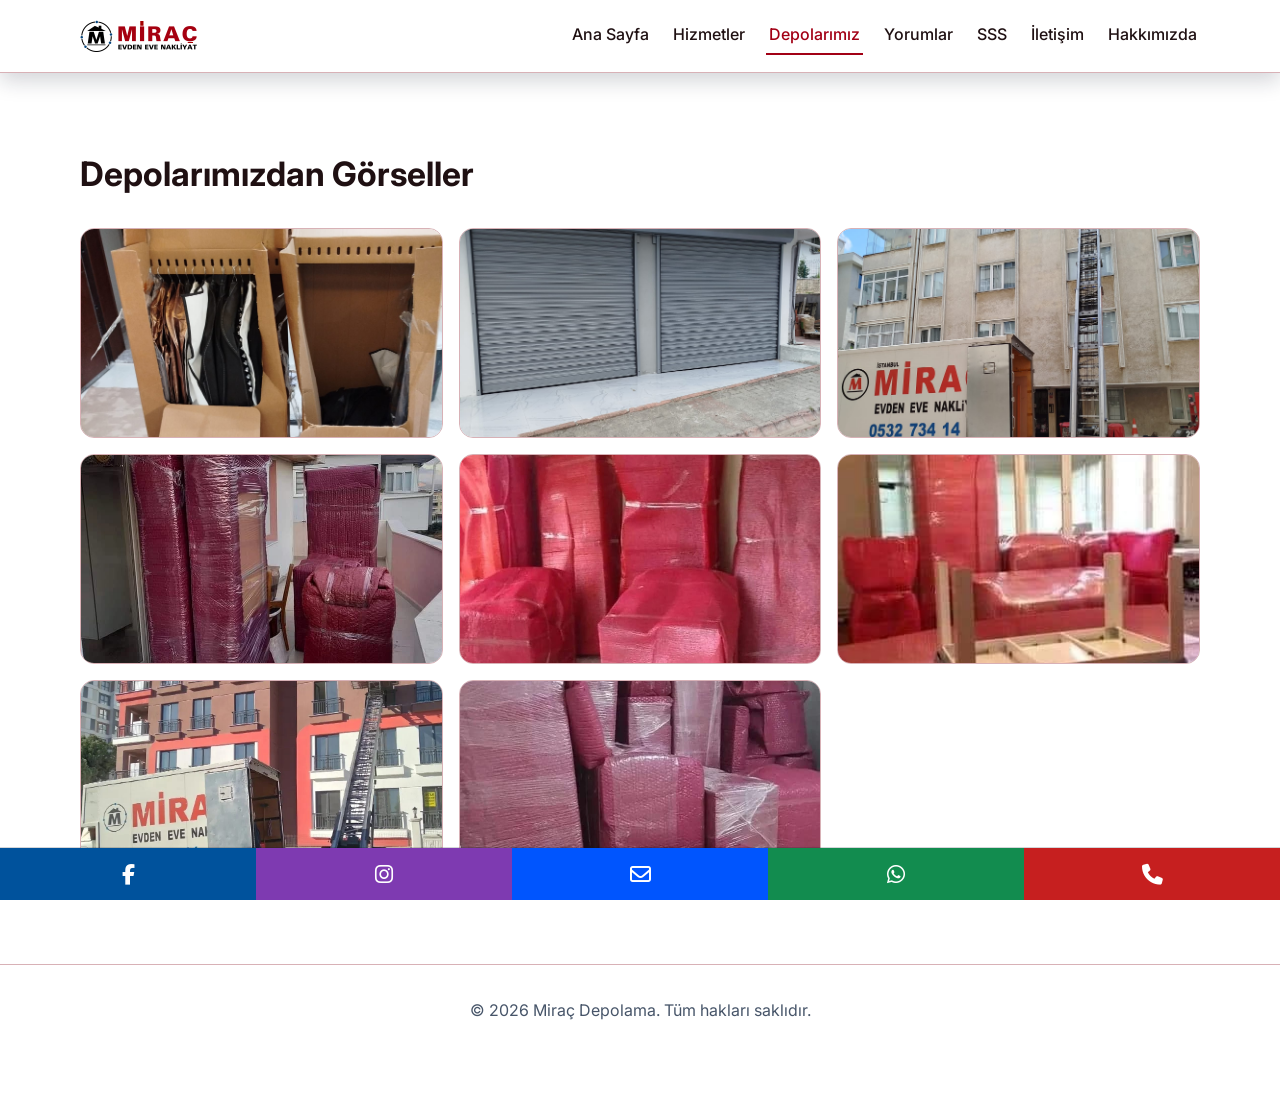
==== depolarimiz.html @ 3e86b01c "Add shortcut icon link in HTML head Added a shortcut icon link to the HTML head." ====
<!DOCTYPE html>
<html lang="tr">
 <head>
  <meta charset="utf-8"/>
  <meta content="width=device-width, initial-scale=1.0" name="viewport"/>
  <title>
   Mira&ccedil; Depolama | Depolar&inodot;m&inodot;z
  </title>
  <link href="https://cdnjs.cloudflare.com/ajax/libs/font-awesome/6.5.2/css/all.min.css" rel="stylesheet"/>
  <link href="https://fonts.googleapis.com" rel="preconnect"/>
  <link crossorigin="" href="https://fonts.gstatic.com" rel="preconnect"/>
  <link href="https://fonts.googleapis.com/css2?family=Inter:wght@400;500;600;700;800&amp;display=swap" rel="stylesheet"/>
  <link href="styles.css" rel="stylesheet"/>
  <link rel="icon" type="image/x-icon" href="assets/images/miracevdeneve_amblem.png">
  <link
      rel="shortcut icon"
      href="assets/images/miracevdeneve_amblem.png"
      type="image/x-icon"
    />
 </head>
 <body>
  <header class="topbar">
   <div class="container nav">
    <a class="logo" href="index.html">
     <img alt="Mira&ccedil; Depolama Logo" class="logo-image" src="assets/images/miracevdeneve_logo.png"/>
    </a>
    <button aria-label="Men&uuml;y&uuml; A&ccedil;/Kapat" class="menu-toggle" id="menuToggle">
     ☰
    </button>
    <nav class="menu" id="mainNav">
     <a href="index.html">
      Ana Sayfa
     </a>
     <a href="hizmetler.html">
      Hizmetler
     </a>
     <a class="active" href="depolarimiz.html">
      Depolar&inodot;m&inodot;z
     </a>
     <a href="yorumlar.html">
      Yorumlar
     </a>
     <a href="sss.html">
      SSS
     </a>
     <a href="iletisim.html">
      &Idot;leti&scedil;im
     </a>
     <a href="hakkimizda.html">
      Hakk&inodot;m&inodot;zda
     </a>
    </nav>
   </div>
  </header>
  <main>
   <section class="section">
    <div class="container">
     <h2>
      Depolar&inodot;m&inodot;zdan G&ouml;rseller
     </h2>
     <div class="gallery">
      <img alt="Depo g&ouml;rseli 1" class="gallery-item" src="assets/images/foto_4.jpeg"/>
      <img alt="Depo g&ouml;rseli 2" class="gallery-item" src="assets/images/foto_5.jpeg"/>
      <img alt="Depo g&ouml;rseli 3" class="gallery-item" src="assets/images/foto_7.jpeg"/>
      <img alt="Depo g&ouml;rseli 4" class="gallery-item" src="assets/images/foto_8.jpeg"/>
      <img alt="Depo g&ouml;rseli 5" class="gallery-item" src="assets/images/foto_9.jpeg"/>
      <img alt="Depo g&ouml;rseli 6" class="gallery-item" src="assets/images/foto_10.jpeg"/>
      <img alt="Depo g&ouml;rseli 7" class="gallery-item" src="assets/images/foto_11.jpeg"/>
      <img alt="Depo g&ouml;rseli 8" class="gallery-item" src="assets/images/foto_12.jpeg"/>
     </div>
    </div>
   </section>
  </main>
  <section class="contact-bar">
   <div class="container contact-bar-inner">
    <a aria-label="Facebook" class="bar-facebook" href="https://www.facebook.com/miracevdenevenakliye" rel="noopener noreferrer" target="_blank">
     <i aria-hidden="true" class="fa-brands fa-facebook-f">
     </i>
    </a>
    <a aria-label="Instagram" class="bar-instagram" href="https://www.instagram.com/miracevdenevenakliye/" rel="noopener noreferrer" target="_blank">
     <i aria-hidden="true" class="fa-brands fa-instagram">
     </i>
    </a>
    <a aria-label="Mail" class="bar-mail" href="mailto:info@miracevdenevenakliye.com.tr">
     <i aria-hidden="true" class="fa-regular fa-envelope">
     </i>
    </a>
    <a aria-label="WhatsApp" class="bar-whatsapp" href="https://wa.me/905327341446?text=Merhaba%20Mira%C3%A7%20Depolama%2C%20bilgi%20almak%20istiyorum." rel="noopener noreferrer" target="_blank">
     <i aria-hidden="true" class="fa-brands fa-whatsapp">
     </i>
    </a>
    <a aria-label="Telefon" class="bar-phone" href="tel:+905327341446">
     <i aria-hidden="true" class="fa-solid fa-phone">
     </i>
    </a>
   </div>
  </section>
  <footer class="footer">
   <div class="container">
    <p>
     &copy;
     <span id="year">
     </span>
     Mira&ccedil; Depolama. T&uuml;m haklar&inodot; sakl&inodot;d&inodot;r.
    </p>
   </div>
  </footer>
  <div aria-hidden="true" class="lightbox" id="lightbox">
   <button aria-label="Kapat" class="lightbox-close" id="lightboxClose">
    &times;
   </button>
   <img alt="B&uuml;y&uuml;k depo g&ouml;rseli" id="lightboxImage" src=""/>
  </div>
  <script src="script.js">
  </script>
 </body>
</html>
---- styles.css ----
:root {
  --bg: #ffffff;
  --text: #1f1012;
  --muted: #5a3b3f;
  --white: #ffffff;
  --primary: #a20015;
  --primary-dark: #850011;
  --border: #d8b1b6;
}

* {
  box-sizing: border-box;
}

html {
  scroll-behavior: smooth;
}

body {
  margin: 0;
  font-family: "Inter", system-ui, -apple-system, Segoe UI, Roboto, Arial, sans-serif;
  background: var(--bg);
  color: var(--text);
  line-height: 1.6;
  padding-bottom: 60px;
}

.container {
  width: min(1120px, 92%);
  margin-inline: auto;
}

.topbar {
  position: sticky;
  top: 0;
  z-index: 1000;
  background: #ffffff;
  backdrop-filter: blur(8px);
  border-bottom: 1px solid var(--border);
  box-shadow: 0 8px 20px rgba(15, 23, 42, 0.18);
}

.nav {
  min-height: 72px;
  display: flex;
  justify-content: space-between;
  align-items: center;
  gap: 1rem;
}

.logo {
  display: flex;
  align-items: center;
  gap: 0;
  font-weight: 800;
  font-size: 1.05rem;
  text-decoration: none;
  color: var(--text);
}

.logo-image {
  width: auto;
  height: 52px;
  max-width: 150px;
  object-fit: contain;
  border-radius: 8px;
}

.menu {
  display: flex;
  gap: 1.1rem;
}

.menu a {
  text-decoration: none;
  color: var(--text);
  font-weight: 500;
  padding: 0.35rem 0.2rem;
  border-bottom: 2px solid transparent;
  transition: color 0.2s ease, border-color 0.2s ease;
}

.menu a:hover {
  color: var(--primary);
  border-bottom-color: var(--primary);
}

.menu a.active {
  color: var(--primary);
  border-bottom-color: var(--primary);
}

.menu-toggle {
  display: none;
  border: 1px solid var(--border);
  background: #ffffff;
  color: var(--text);
  border-radius: 10px;
  padding: 0.45rem 0.65rem;
  font-size: 1.1rem;
}

.hero {
  min-height: 86vh;
  display: flex;
  align-items: center;
  background: #ffffff;
}

.hero-layout {
  display: grid;
  grid-template-columns: 1.1fr 1fr;
  gap: 2rem;
  align-items: center;
}

.hero-content {
  text-align: left;
  max-width: 680px;
}

.badge {
  display: inline-block;
  border: 1px solid #d8b1b6;
  border-radius: 999px;
  padding: 0.4rem 0.85rem;
  font-size: 0.88rem;
  color: #7a0f18;
  background: #f5e6e8;
}

h1 {
  font-size: clamp(2rem, 5vw, 3.3rem);
  line-height: 1.15;
  margin: 1rem 0;
}

h2 {
  font-size: clamp(1.55rem, 3vw, 2.1rem);
  margin-top: 0;
}

.hero p {
  font-size: 1.06rem;
  color: var(--muted);
}

.hero-actions {
  margin-top: 1.2rem;
  display: flex;
  gap: 0.8rem;
  flex-wrap: wrap;
}

.quick-contact {
  margin: 1rem 0 0;
  padding: 0;
  list-style: none;
  display: grid;
  gap: 0.35rem;
  color: var(--muted);
}

.quick-contact strong {
  color: var(--text);
}

.hero-visual {
  border: 1px solid var(--border);
  border-radius: 16px;
  overflow: hidden;
  background: var(--white);
}

.hero-visual img {
  width: 100%;
  height: 100%;
  max-height: 380px;
  object-fit: cover;
  display: block;
}

.hero-stats {
  margin-top: 1.6rem;
  display: grid;
  grid-template-columns: repeat(3, minmax(0, 1fr));
  gap: 0.8rem;
}

.hero-stats article {
  background: var(--white);
  border: 1px solid var(--border);
  border-radius: 12px;
  padding: 0.8rem;
}

.hero-stats strong {
  display: block;
  font-size: 1.05rem;
}

.hero-stats span {
  color: var(--muted);
  font-size: 0.92rem;
}

.btn {
  border: 0;
  border-radius: 12px;
  padding: 0.78rem 1.1rem;
  text-decoration: none;
  font-weight: 600;
  cursor: pointer;
}

.btn.primary {
  background: var(--primary);
  color: white;
}

.btn.primary:hover {
  background: var(--primary-dark);
}

.btn.secondary {
  background: var(--white);
  color: var(--text);
  border: 1px solid var(--border);
}

.contact-action {
  display: inline-flex;
  align-items: center;
  gap: 0.5rem;
}

.contact-action i {
  font-size: 1rem;
}

.whatsapp-btn {
  background: #128c4f;
  color: #ffffff;
}

.whatsapp-btn:hover {
  background: #0e6f3f;
}

.instagram-btn {
  background: #7e3ab1;
  color: #ffffff;
  margin-top: 0.3rem;
}

.instagram-btn:hover {
  background: #6a2f96;
}

.facebook-btn {
  background: #00529c;
  color: #ffffff;
  margin-top: 0.3rem;
}

.facebook-btn:hover {
  background: #145dbf;
}

.mail-btn {
  background: #0055fe;
  color: #ffffff;
  margin-top: 0.3rem;
}

.mail-btn:hover {
  background: #0b5ed7;
}

.section {
  padding: 4.6rem 0;
}

.section.alt {
  background: #ffffff;
}

.section-intro {
  margin-top: -0.5rem;
  color: var(--muted);
}

.trust-strip {
  background: #a20015;
  color: #e2e8f0;
  padding: 1.1rem 0;
}

.trust-grid {
  display: grid;
  grid-template-columns: repeat(4, minmax(0, 1fr));
  gap: 0.8rem;
}

.trust-grid article {
  background: rgba(255, 255, 255, 0.04);
  border: 1px solid rgba(255, 255, 255, 0.12);
  border-radius: 12px;
  padding: 0.8rem;
  text-align: center;
}

.trust-grid strong {
  display: block;
  color: #ffd6dc;
}

.trust-grid span {
  font-size: 0.92rem;
}

.cards,
.gallery {
  display: grid;
  grid-template-columns: repeat(3, minmax(0, 1fr));
  gap: 1rem;
}

.card {
  background: var(--white);
  border: 1px solid var(--border);
  border-radius: 16px;
  padding: 1.1rem;
}

.type-cards {
  margin-top: 1rem;
  display: grid;
  grid-template-columns: repeat(2, minmax(0, 1fr));
  gap: 1rem;
}

.type-card {
  background: var(--white);
  border: 1px solid var(--border);
  border-radius: 18px;
  padding: 1rem;
}

.type-card img {
  width: 100%;
  height: 220px;
  object-fit: cover;
  border-radius: 12px;
  margin-bottom: 0.7rem;
}

.type-card ul {
  margin: 0.7rem 0 0;
  padding-left: 1.2rem;
  color: #334155;
  display: grid;
  gap: 0.35rem;
}

.featured-type {
  border-color: #b91c1c;
  box-shadow: 0 10px 22px rgba(15, 23, 42, 0.12);
}

.comparison {
  margin-top: 1.1rem;
  background: #ffffff;
  border: 1px solid var(--border);
  border-radius: 16px;
  padding: 1rem;
}

.comparison h3 {
  margin-top: 0;
}

.comparison table {
  width: 100%;
  border-collapse: collapse;
  background: var(--white);
  border-radius: 12px;
  overflow: hidden;
}

.comparison th,
.comparison td {
  border-bottom: 1px solid var(--border);
  padding: 0.7rem;
  text-align: left;
  font-size: 0.95rem;
}

.comparison th {
  background: #f7f7f7;
}

.card img {
  width: 100%;
  height: 190px;
  object-fit: cover;
  border-radius: 12px;
  margin-bottom: 0.7rem;
}

.features {
  margin: 0;
  padding-left: 1.2rem;
  display: grid;
  gap: 0.6rem;
}

.process-grid {
  display: grid;
  grid-template-columns: repeat(4, minmax(0, 1fr));
  gap: 1rem;
}

.process-item {
  background: var(--white);
  border: 1px solid var(--border);
  border-radius: 16px;
  padding: 1rem;
}

.process-item span {
  width: 34px;
  height: 34px;
  display: inline-grid;
  place-items: center;
  border-radius: 999px;
  background: #f2d6da;
  color: #7a0f18;
  font-weight: 700;
  margin-bottom: 0.4rem;
}

.gallery img {
  width: 100%;
  height: 210px;
  object-fit: cover;
  border-radius: 14px;
  border: 1px solid var(--border);
  cursor: zoom-in;
}

.faq {
  display: grid;
  gap: 0.8rem;
}

.reviews {
  display: grid;
  grid-template-columns: repeat(3, minmax(0, 1fr));
  gap: 1rem;
}

.review-card {
  background: var(--white);
  border: 1px solid var(--border);
  border-radius: 14px;
  padding: 1rem;
}

.review-card p {
  margin-top: 0;
}

.review-card strong {
  color: #8f0d17;
}

.faq details {
  background: var(--white);
  border: 1px solid var(--border);
  border-radius: 12px;
  padding: 0.8rem 1rem;
}

.faq summary {
  cursor: pointer;
  font-weight: 600;
}

.faq p {
  margin: 0.65rem 0 0;
  color: var(--muted);
}

.lightbox {
  position: fixed;
  inset: 0;
  background: rgba(37, 10, 14, 0.82);
  display: none;
  align-items: center;
  justify-content: center;
  padding: 1rem;
  z-index: 1200;
}

.lightbox.open {
  display: flex;
}

.lightbox img {
  max-width: min(1100px, 96vw);
  max-height: 88vh;
  border-radius: 12px;
  border: 1px solid #b91c1c;
}

.lightbox-close {
  position: absolute;
  top: 14px;
  right: 18px;
  border: 0;
  background: #a20015;
  color: #fff;
  width: 38px;
  height: 38px;
  border-radius: 999px;
  font-size: 1.35rem;
  cursor: pointer;
}

.contact-grid {
  display: grid;
  grid-template-columns: 1fr 1fr;
  gap: 1.2rem;
}

.form {
  display: grid;
  gap: 0.7rem;
  background: var(--white);
  border: 1px solid var(--border);
  border-radius: 16px;
  padding: 1rem;
}

.form label {
  font-size: 0.95rem;
  color: #334155;
  display: grid;
  gap: 0.35rem;
}

.verify-box {
  border: 1px dashed #c98d95;
  border-radius: 12px;
  padding: 0.75rem;
  background: #ffffff;
}

.recaptcha-box {
  display: flex;
  justify-content: flex-start;
}

.g-recaptcha {
  transform-origin: left top;
}

input,
select,
textarea {
  width: 100%;
  border: 1px solid #d8b1b6;
  border-radius: 10px;
  padding: 0.68rem;
  font: inherit;
}

input:focus,
select:focus,
textarea:focus {
  outline: 2px solid #e7c0c5;
  border-color: #b91c1c;
}

.feedback {
  min-height: 1.4rem;
  margin: 0;
  font-weight: 600;
}

.feedback.success {
  color: #8f0d17;
}

.feedback.error {
  color: #b91c1c;
}

.contact-bar {
  position: fixed;
  left: 0;
  right: 0;
  bottom: 0;
  z-index: 1200;
  border-top: 1px solid rgba(15, 23, 42, 0.18);
}

.contact-bar-inner {
  width: 100% !important;
  display: grid;
  grid-template-columns: repeat(5, minmax(0, 1fr));
  gap: 0;
  padding: 0;
}

.contact-bar-inner a {
  text-decoration: none;
  font-weight: 700;
  font-size: 1.2rem;
  line-height: 1;
  color: #ffffff;
  display: grid;
  place-items: center;
  min-height: 52px;
}

.contact-bar-inner a i {
  font-size: 1.3rem;
}

.contact-bar-inner .bar-facebook {
  background: #00529c;
}

.contact-bar-inner .bar-instagram {
  background: #7e3ab1;
}

.contact-bar-inner .bar-mail {
  background: #0055fe;
}

.contact-bar-inner .bar-whatsapp {
  background: #128c4f;
}

.contact-bar-inner .bar-phone {
  background: #c61f1f;
}

.footer {
  border-top: 1px solid var(--border);
  background: var(--white);
  padding: 1.1rem 0;
  text-align: center;
  color: #475569;
}

.cta-band {
  background: #a20015;
  color: #fff;
}

.cta-content {
  display: flex;
  align-items: center;
  justify-content: space-between;
  gap: 1rem;
}

.cta-content h2 {
  margin-bottom: 0.4rem;
}

.cta-content p {
  margin: 0;
  color: #f5c8cf;
}

.cta-actions {
  display: flex;
  gap: 0.6rem;
  flex-wrap: wrap;
}

@media (max-width: 900px) {
  .cards,
  .gallery,
  .trust-grid,
  .type-cards,
  .reviews,
  .hero-layout,
  .process-grid,
  .contact-grid {
    grid-template-columns: 1fr;
  }

  .hero-content {
    max-width: 100%;
  }

  .cta-content {
    flex-direction: column;
    align-items: flex-start;
  }

  .contact-bar-inner {
    grid-template-columns: repeat(5, minmax(0, 1fr));
  }
}

@media (max-width: 760px) {
  .menu-toggle {
    display: inline-block;
  }

  .menu {
    position: absolute;
    top: 72px;
    right: 4%;
    display: none;
    flex-direction: column;
    background: #ffffff;
    border: 1px solid var(--border);
    border-radius: 12px;
    padding: 0.5rem;
    min-width: 180px;
    box-shadow: 0 10px 24px rgba(15, 23, 42, 0.2);
  }

  .menu.open {
    display: flex;
  }
}
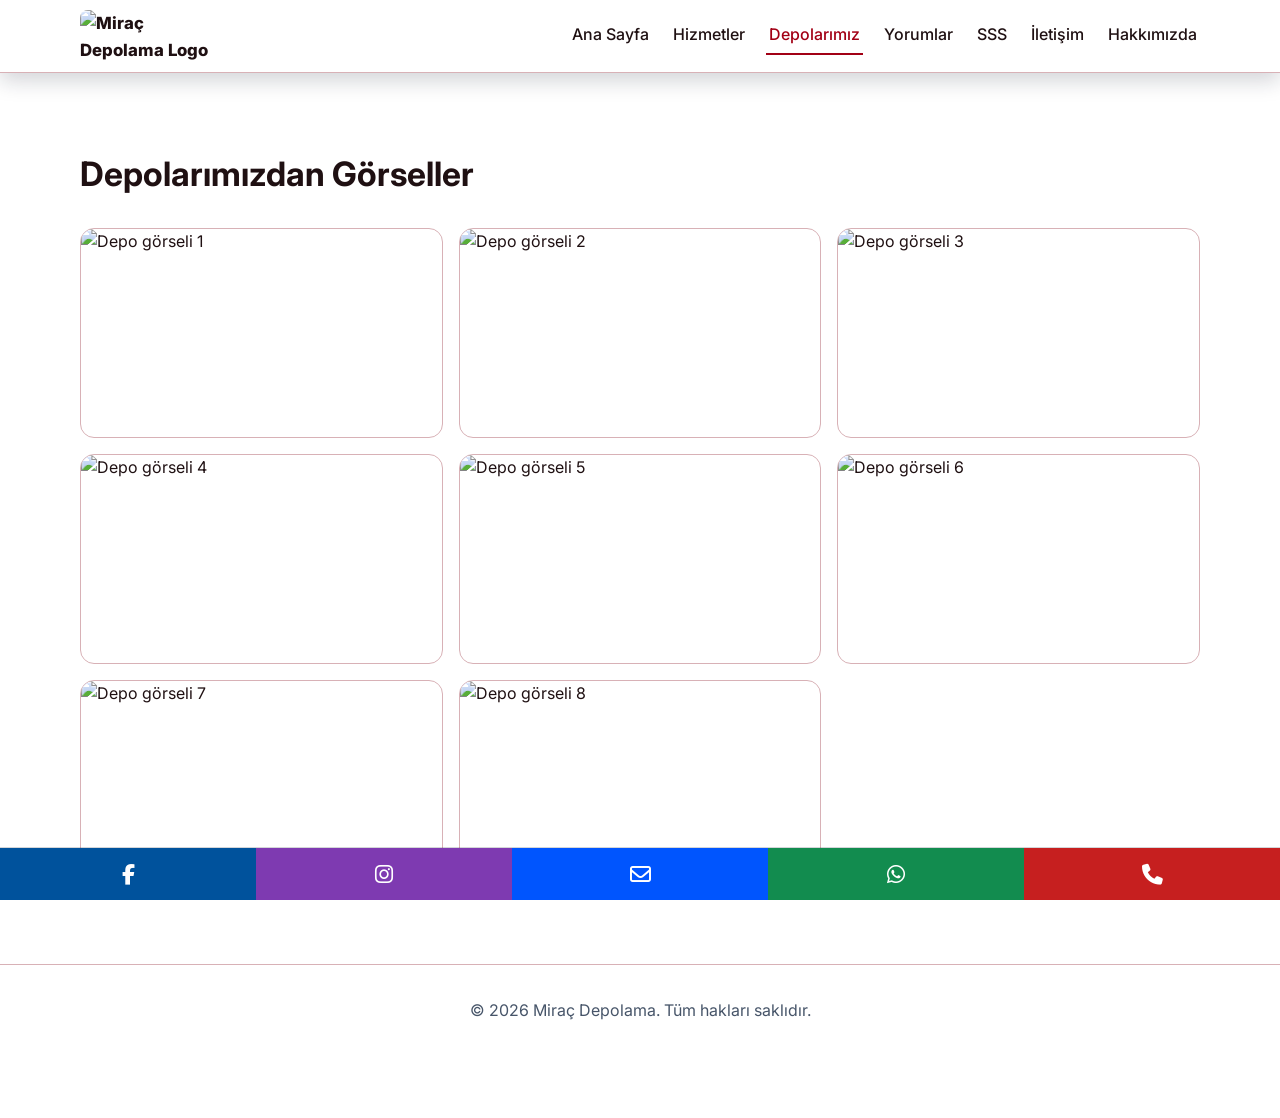
==== commit db968ae0: "Add files via upload" ====
--- a/depolarimiz.html
+++ b/depolarimiz.html
@@ -11,18 +11,12 @@
   <link crossorigin="" href="https://fonts.gstatic.com" rel="preconnect"/>
   <link href="https://fonts.googleapis.com/css2?family=Inter:wght@400;500;600;700;800&amp;display=swap" rel="stylesheet"/>
   <link href="styles.css" rel="stylesheet"/>
-  <link rel="icon" type="image/x-icon" href="assets/images/miracevdeneve_amblem.png">
-  <link
-      rel="shortcut icon"
-      href="assets/images/miracevdeneve_amblem.png"
-      type="image/x-icon"
-    />
  </head>
  <body>
   <header class="topbar">
    <div class="container nav">
     <a class="logo" href="index.html">
-     <img alt="Mira&ccedil; Depolama Logo" class="logo-image" src="assets/images/miracevdeneve_logo.png"/>
+     <img alt="Mira&ccedil; Depolama Logo" class="logo-image" src="logo.png"/>
     </a>
     <button aria-label="Men&uuml;y&uuml; A&ccedil;/Kapat" class="menu-toggle" id="menuToggle">
      ☰
@@ -59,21 +53,21 @@
       Depolar&inodot;m&inodot;zdan G&ouml;rseller
      </h2>
      <div class="gallery">
-      <img alt="Depo g&ouml;rseli 1" class="gallery-item" src="assets/images/foto_4.jpeg"/>
-      <img alt="Depo g&ouml;rseli 2" class="gallery-item" src="assets/images/foto_5.jpeg"/>
-      <img alt="Depo g&ouml;rseli 3" class="gallery-item" src="assets/images/foto_7.jpeg"/>
-      <img alt="Depo g&ouml;rseli 4" class="gallery-item" src="assets/images/foto_8.jpeg"/>
-      <img alt="Depo g&ouml;rseli 5" class="gallery-item" src="assets/images/foto_9.jpeg"/>
-      <img alt="Depo g&ouml;rseli 6" class="gallery-item" src="assets/images/foto_10.jpeg"/>
-      <img alt="Depo g&ouml;rseli 7" class="gallery-item" src="assets/images/foto_11.jpeg"/>
-      <img alt="Depo g&ouml;rseli 8" class="gallery-item" src="assets/images/foto_12.jpeg"/>
+      <img alt="Depo g&ouml;rseli 1" class="gallery-item" src="foto_4.jpeg"/>
+      <img alt="Depo g&ouml;rseli 2" class="gallery-item" src="foto_5.jpeg"/>
+      <img alt="Depo g&ouml;rseli 3" class="gallery-item" src="foto_7.jpeg"/>
+      <img alt="Depo g&ouml;rseli 4" class="gallery-item" src="foto_8.jpeg"/>
+      <img alt="Depo g&ouml;rseli 5" class="gallery-item" src="foto_9.jpeg"/>
+      <img alt="Depo g&ouml;rseli 6" class="gallery-item" src="foto_10.jpeg"/>
+      <img alt="Depo g&ouml;rseli 7" class="gallery-item" src="foto_11.jpeg"/>
+      <img alt="Depo g&ouml;rseli 8" class="gallery-item" src="foto_12.jpeg"/>
      </div>
     </div>
    </section>
   </main>
   <section class="contact-bar">
    <div class="container contact-bar-inner">
-    <a aria-label="Facebook" class="bar-facebook" href="https://www.facebook.com/miracevdenevenakliye" rel="noopener noreferrer" target="_blank">
+    <a aria-label="Facebook" class="bar-facebook" href="https://www.facebook.com/share/1Hf4mJ1vze/" rel="noopener noreferrer" target="_blank">
      <i aria-hidden="true" class="fa-brands fa-facebook-f">
      </i>
     </a>
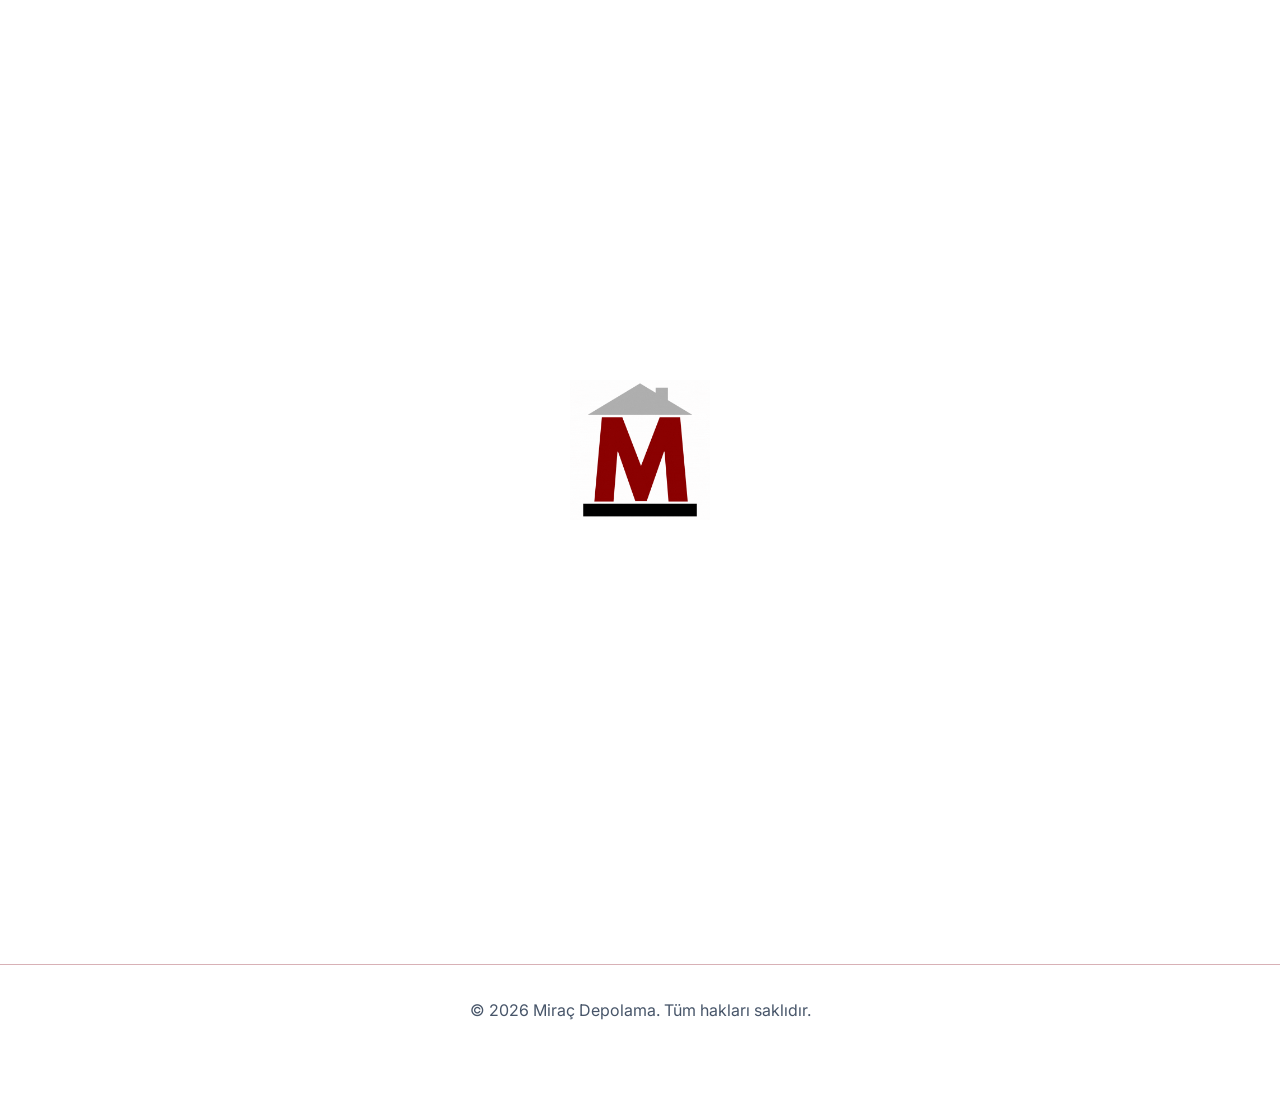
==== commit 8180c2ae: "Add files via upload" ====
--- a/depolarimiz.html
+++ b/depolarimiz.html
@@ -3,6 +3,7 @@
  <head>
   <meta charset="utf-8"/>
   <meta content="width=device-width, initial-scale=1.0" name="viewport"/>
+    <link href="assets/images/amblem.png" rel="icon" type="image/png"/>
   <title>
    Mira&ccedil; Depolama | Depolar&inodot;m&inodot;z
   </title>
@@ -16,7 +17,7 @@
   <header class="topbar">
    <div class="container nav">
     <a class="logo" href="index.html">
-     <img alt="Mira&ccedil; Depolama Logo" class="logo-image" src="logo.png"/>
+     <img alt="Mira&ccedil; Depolama Logo" class="logo-image" src="assets/images/logo.png"/>
     </a>
     <button aria-label="Men&uuml;y&uuml; A&ccedil;/Kapat" class="menu-toggle" id="menuToggle">
      ☰
@@ -53,14 +54,14 @@
       Depolar&inodot;m&inodot;zdan G&ouml;rseller
      </h2>
      <div class="gallery">
-      <img alt="Depo g&ouml;rseli 1" class="gallery-item" src="foto_4.jpeg"/>
-      <img alt="Depo g&ouml;rseli 2" class="gallery-item" src="foto_5.jpeg"/>
-      <img alt="Depo g&ouml;rseli 3" class="gallery-item" src="foto_7.jpeg"/>
-      <img alt="Depo g&ouml;rseli 4" class="gallery-item" src="foto_8.jpeg"/>
-      <img alt="Depo g&ouml;rseli 5" class="gallery-item" src="foto_9.jpeg"/>
-      <img alt="Depo g&ouml;rseli 6" class="gallery-item" src="foto_10.jpeg"/>
-      <img alt="Depo g&ouml;rseli 7" class="gallery-item" src="foto_11.jpeg"/>
-      <img alt="Depo g&ouml;rseli 8" class="gallery-item" src="foto_12.jpeg"/>
+      <img alt="Depo g&ouml;rseli 1" class="gallery-item" src="assets/images/foto_4.jpeg"/>
+      <img alt="Depo g&ouml;rseli 2" class="gallery-item" src="assets/images/foto_5.jpeg"/>
+      <img alt="Depo g&ouml;rseli 3" class="gallery-item" src="assets/images/foto_7.jpeg"/>
+      <img alt="Depo g&ouml;rseli 4" class="gallery-item" src="assets/images/foto_8.jpeg"/>
+      <img alt="Depo g&ouml;rseli 5" class="gallery-item" src="assets/images/foto_9.jpeg"/>
+      <img alt="Depo g&ouml;rseli 6" class="gallery-item" src="assets/images/foto_10.jpeg"/>
+      <img alt="Depo g&ouml;rseli 7" class="gallery-item" src="assets/images/foto_11.jpeg"/>
+      <img alt="Depo g&ouml;rseli 8" class="gallery-item" src="assets/images/foto_12.jpeg"/>
      </div>
     </div>
    </section>
--- a/styles.css
+++ b/styles.css
@@ -23,6 +23,29 @@
   color: var(--text);
   line-height: 1.6;
   padding-bottom: 60px;
+}
+
+#pageLoader {
+  position: fixed;
+  inset: 0;
+  z-index: 9999;
+  display: grid;
+  place-items: center;
+  background: #ffffff;
+  opacity: 1;
+  visibility: visible;
+  transition: opacity 0.3s ease, visibility 0.3s ease;
+}
+
+#pageLoader.hidden {
+  opacity: 0;
+  visibility: hidden;
+}
+
+.page-loader-gif {
+  width: min(140px, 28vw);
+  height: auto;
+  display: block;
 }
 
 .container {
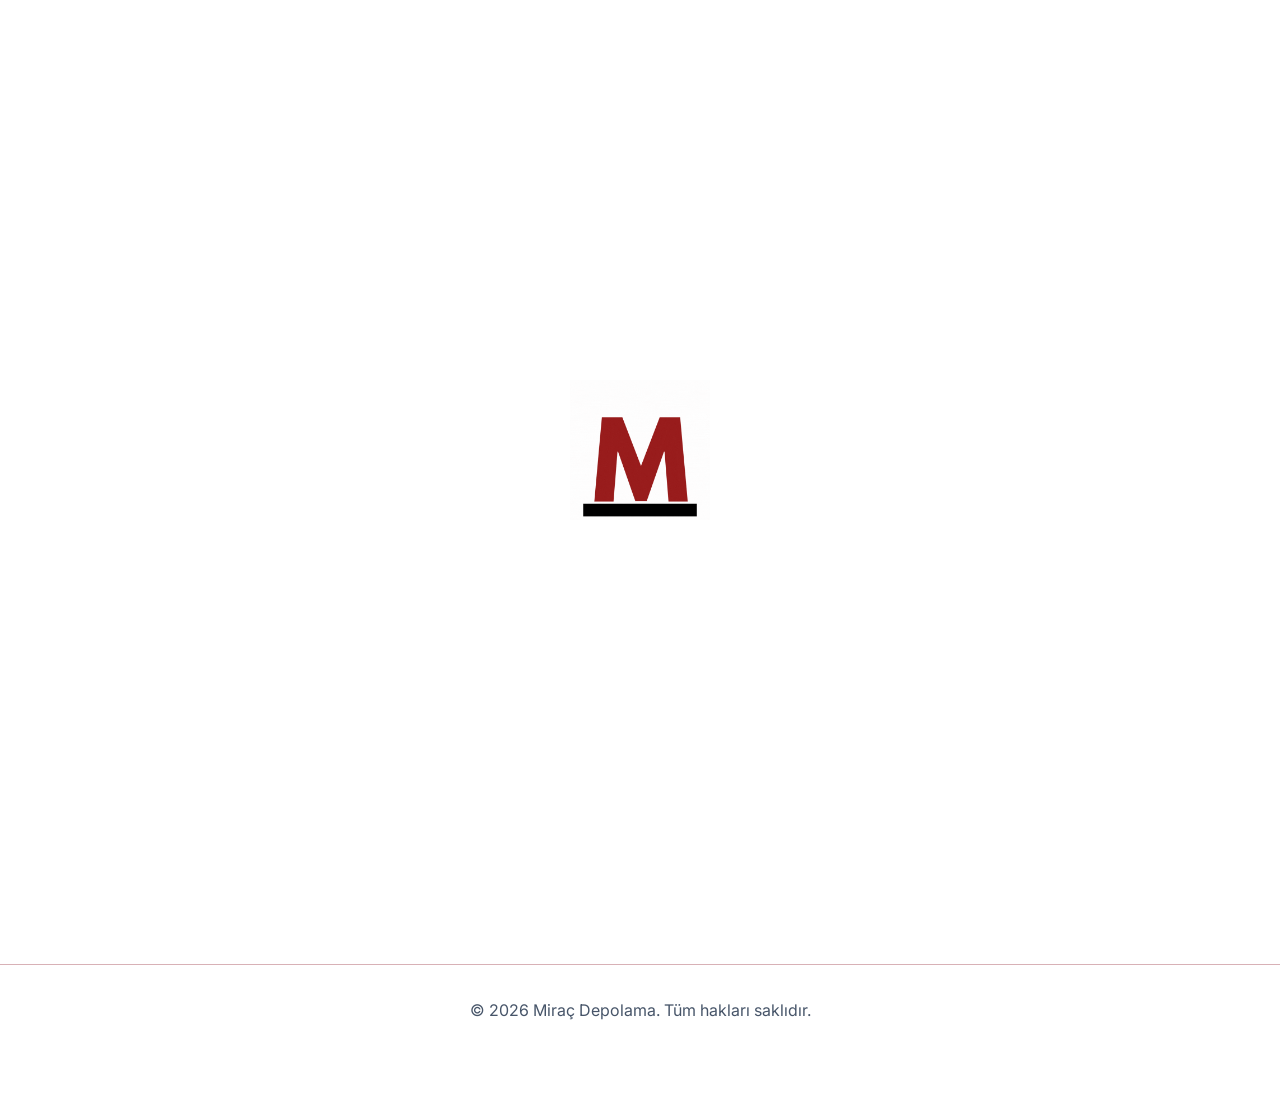
==== commit e8a04efb: "Update depolarimiz.html" ====
--- a/depolarimiz.html
+++ b/depolarimiz.html
@@ -3,7 +3,7 @@
  <head>
   <meta charset="utf-8"/>
   <meta content="width=device-width, initial-scale=1.0" name="viewport"/>
-    <link href="assets/images/amblem.png" rel="icon" type="image/png"/>
+    <link href="assets/images/miracevdeneve_amblem.png" rel="icon" type="image/png"/>
   <title>
    Mira&ccedil; Depolama | Depolar&inodot;m&inodot;z
   </title>
@@ -17,7 +17,7 @@
   <header class="topbar">
    <div class="container nav">
     <a class="logo" href="index.html">
-     <img alt="Mira&ccedil; Depolama Logo" class="logo-image" src="assets/images/logo.png"/>
+     <img alt="Mira&ccedil; Depolama Logo" class="logo-image" src="assets/images/miravevdeneve_logo.png"/>
     </a>
     <button aria-label="Men&uuml;y&uuml; A&ccedil;/Kapat" class="menu-toggle" id="menuToggle">
      ☰
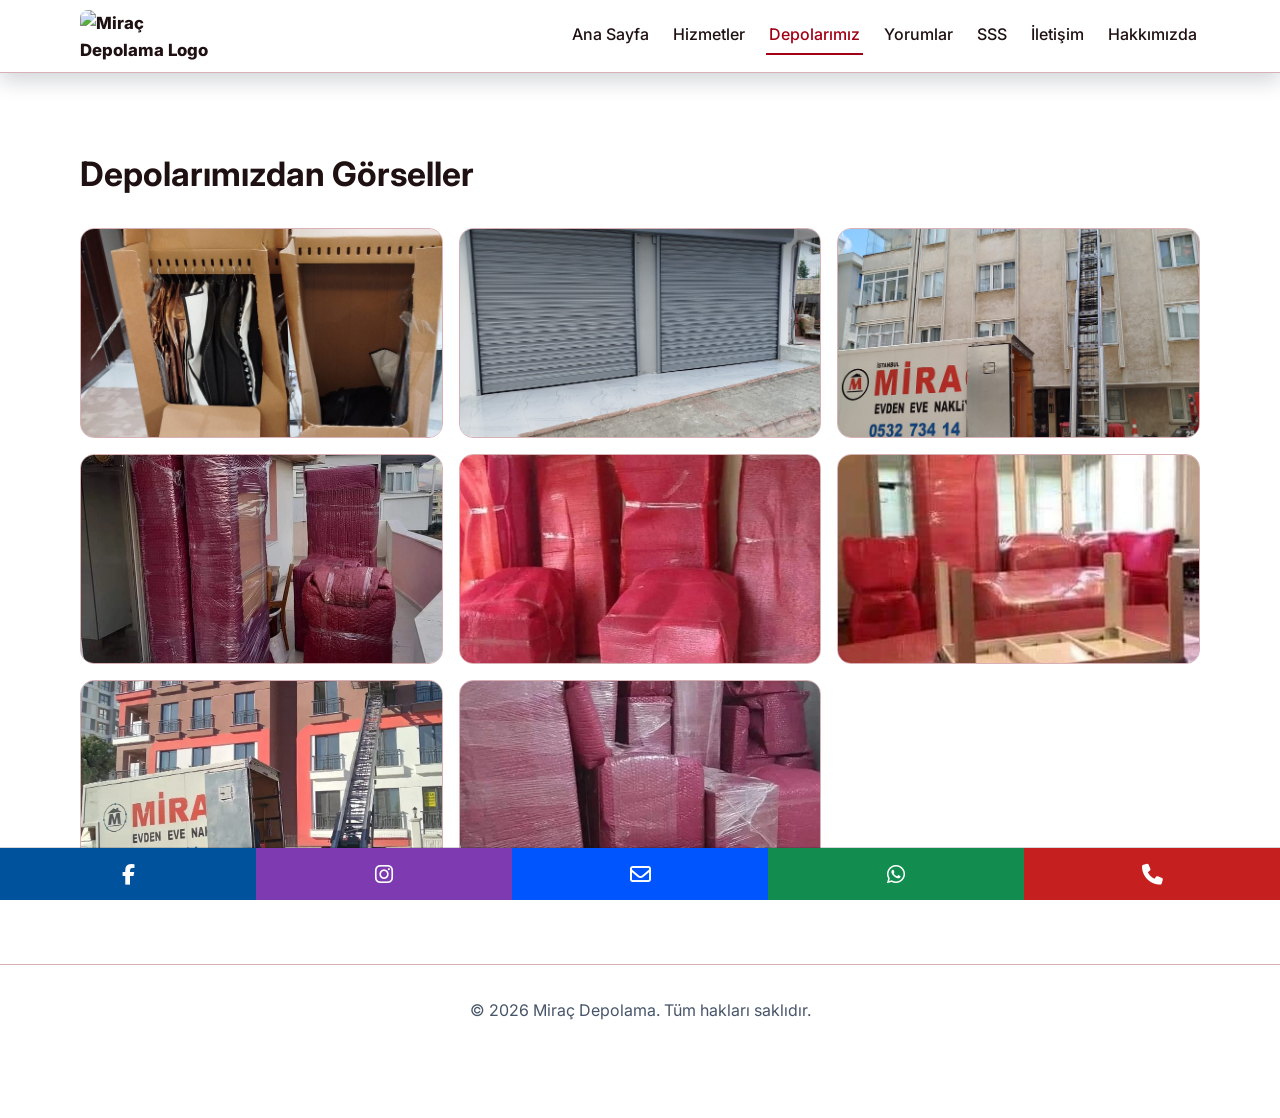
==== commit 3eb1fc62: "Add files via upload" ====
--- a/depolarimiz.html
+++ b/depolarimiz.html
@@ -3,7 +3,7 @@
  <head>
   <meta charset="utf-8"/>
   <meta content="width=device-width, initial-scale=1.0" name="viewport"/>
-    <link href="assets/images/miracevdeneve_amblem.png" rel="icon" type="image/png"/>
+    <link href="assets/images/amblem.png" rel="icon" type="image/png"/>
   <title>
    Mira&ccedil; Depolama | Depolar&inodot;m&inodot;z
   </title>
@@ -17,7 +17,7 @@
   <header class="topbar">
    <div class="container nav">
     <a class="logo" href="index.html">
-     <img alt="Mira&ccedil; Depolama Logo" class="logo-image" src="assets/images/miravevdeneve_logo.png"/>
+     <img alt="Mira&ccedil; Depolama Logo" class="logo-image" src="assets/images/logo.png"/>
     </a>
     <button aria-label="Men&uuml;y&uuml; A&ccedil;/Kapat" class="menu-toggle" id="menuToggle">
      ☰
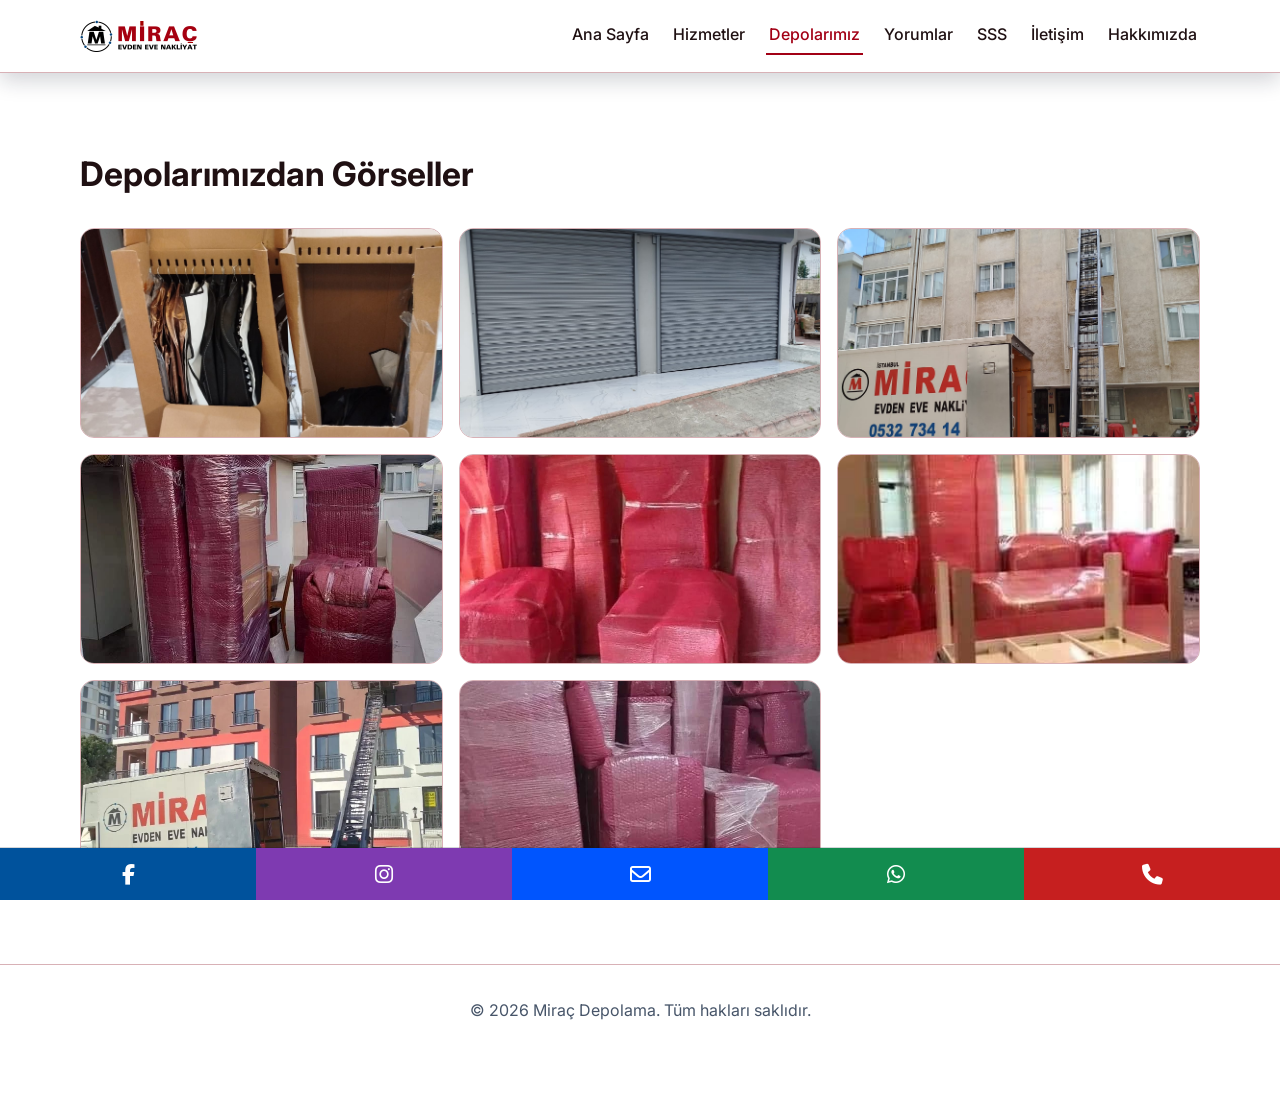
==== commit 586dafd4: "Update depolarimiz.html" ====
--- a/depolarimiz.html
+++ b/depolarimiz.html
@@ -3,7 +3,7 @@
  <head>
   <meta charset="utf-8"/>
   <meta content="width=device-width, initial-scale=1.0" name="viewport"/>
-    <link href="assets/images/amblem.png" rel="icon" type="image/png"/>
+    <link href="assets/images/miracevdeneve_amblem.png" rel="icon" type="image/png"/>
   <title>
    Mira&ccedil; Depolama | Depolar&inodot;m&inodot;z
   </title>
@@ -17,7 +17,7 @@
   <header class="topbar">
    <div class="container nav">
     <a class="logo" href="index.html">
-     <img alt="Mira&ccedil; Depolama Logo" class="logo-image" src="assets/images/logo.png"/>
+     <img alt="Mira&ccedil; Depolama Logo" class="logo-image" src="assets/images/miracevdeneve_logo.png"/>
     </a>
     <button aria-label="Men&uuml;y&uuml; A&ccedil;/Kapat" class="menu-toggle" id="menuToggle">
      ☰
